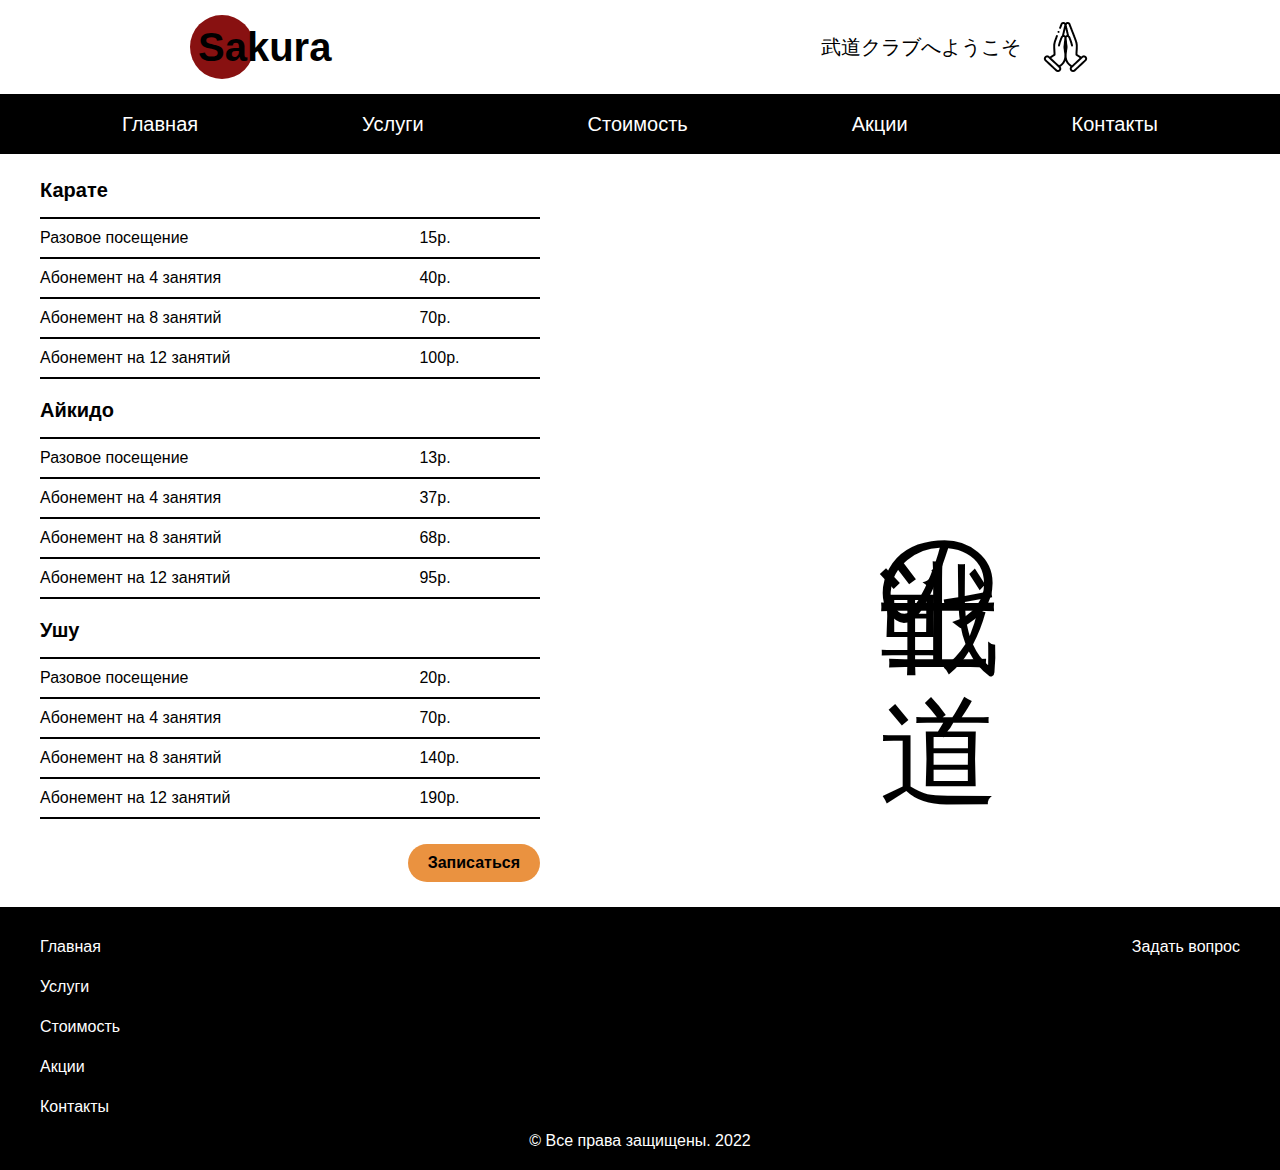
==== price.html @ e5c6730b "Add files via upload" ====
<!DOCTYPE html>
<html lang="ru">
    <head>
        <meta charset="UTF-8">
        <title>Стоимость</title>
        <link rel="stylesheet" href="main.css">
    </head>
    <body>
        <div id="modal" class="modal">
            <div class="form-wrapper">
                <form>
                    <span class="close-form" onclick="document.getElementById('modal').style.display = 'none';">✕</span>
                    <input class="input" placeholder="Имя">
                    <input class="input" placeholder="Номер телефона">
                    <button id="send-button" class="button">Отправить</button>
                </form>
            </div>
        </div>
        <div id="join-modal" class="modal">
            <div class="form-wrapper">
                <form>
                    <span class="close-form"
                          onclick="document.getElementById('join-modal').style.display = 'none';">✕</span>
                    <input class="input" placeholder="Имя">
                    <input class="input" placeholder="Номер телефона">
                    <select class="input">
                        <option>Карате</option>
                        <option>Айкидо</option>
                        <option>Ушу</option>
                    </select>
                    <button class="button">Отправить</button>
                </form>
            </div>
        </div>
        <div id="ask-modal" class="modal">
            <div class="form-wrapper">
                <form>
                    <span class="close-form"
                          onclick="document.getElementById('ask-modal').style.display = 'none';">✕</span>
                    <input class="input" placeholder="Имя">
                    <input class="input" placeholder="Номер телефона">
                    <input class="input" placeholder="Вопрос">
                    <button id="ask-button" class="button">Отправить</button>
                </form>
            </div>
        </div>
        <header>
            <div id="logo" onclick="document.location.href = 'index.html';">
                <svg width="64" height="64">
                    <ellipse cx="32" cy="32" rx="32" ry="32" fill="#811"/>
                </svg>
                <span id="logo__name">Sakura</span>
            </div>
            <div id="greeting">
                <span id="greeting__text">武道クラブへようこそ</span>
                <img id="greeting__pray" src="images/pray.png"
                     onclick="document.getElementById('modal').style.display = 'block';">
            </div>
        </header>
        <nav id="nav">
            <ul>
                <li>
                    <a href="index.html">Главная</a>
                </li>
                <li>
                    <a href="services.html">Услуги</a>
                </li>
                <li>
                    <a href="">Стоимость</a>
                </li>
                <li>
                    <a href="promotions.html">Акции</a>
                </li>
                <li>
                    <a href="contacts.html">Контакты</a>
                </li>
            </ul>
        </nav>
        <main style="display: flex;">
            <div id="left-column">
                <div id="karate" class="table">
                    <span class="table__service">Карате</span>
                    <div class="table__row">
                        <span class="table__subscription">Разовое посещение</span>
                        <span class="table__price">15р.</span>
                    </div>
                    <div class="table__row">
                        <span class="table__subscription">Абонемент на 4 занятия</span>
                        <span class="table__price">40р.</span>
                    </div>
                    <div class="table__row">
                        <span class="table__subscription">Абонемент на 8 занятий</span>
                        <span class="table__price">70р.</span>
                    </div>
                    <div class="table__row">
                        <span class="table__subscription">Абонемент на 12 занятий</span>
                        <span class="table__price">100р.</span>
                    </div>
                </div>
                <div id="aikido" class="table">
                    <span class="table__service">Айкидо</span>
                    <div class="table__row">
                        <span class="table__subscription">Разовое посещение</span>
                        <span class="table__price">13р.</span>
                    </div>
                    <div class="table__row">
                        <span class="table__subscription">Абонемент на 4 занятия</span>
                        <span class="table__price">37р.</span>
                    </div>
                    <div class="table__row">
                        <span class="table__subscription">Абонемент на 8 занятий</span>
                        <span class="table__price">68р.</span>
                    </div>
                    <div class="table__row">
                        <span class="table__subscription">Абонемент на 12 занятий</span>
                        <span class="table__price">95р.</span>
                    </div>
                </div>
                <div id="wushu" class="table">
                    <span class="table__service">Ушу</span>
                    <div class="table__row">
                        <span class="table__subscription">Разовое посещение</span>
                        <span class="table__price">20р.</span>
                    </div>
                    <div class="table__row">
                        <span class="table__subscription">Абонемент на 4 занятия</span>
                        <span class="table__price">70р.</span>
                    </div>
                    <div class="table__row">
                        <span class="table__subscription">Абонемент на 8 занятий</span>
                        <span class="table__price">140р.</span>
                    </div>
                    <div class="table__row">
                        <span class="table__subscription">Абонемент на 12 занятий</span>
                        <span class="table__price">190р.</span>
                    </div>
                </div>
                <div id="join">
                    <button id="join-button" onclick="document.getElementById('join-modal').style.display = 'block';">
                        Записаться
                    </button>
                </div>
            </div>
            <div id="right-column">
                <span id="text">戦士の道</span>
            </div>
        </main>
        <footer>
            <div id="footer">
                <div id="footer__row">
                    <nav id="footer__nav">
                        <ul>
                            <li>
                                <a href="index.html">Главная</a>
                            </li>
                            <li>
                                <a href="services.html">Услуги</a>
                            </li>
                            <li>
                                <a href="">Стоимость</a>
                            </li>
                            <li>
                                <a href="promotions.html">Акции</a>
                            </li>
                            <li>
                                <a href="contacts.html">Контакты</a>
                            </li>
                        </ul>
                    </nav>
                    <div id="ask-question" onclick="document.getElementById('ask-modal').style.display = 'block';">
                        <span>Задать вопрос</span>
                    </div>
                </div>
                <div id="rights">
                    <span>&copy; Все права защищены. 2022</span>
                </div>
            </div>
        </footer>
    </body>
</html>
---- main.css ----
:root {
    --width: 1200px;
}

* {
    margin: 0;
    font-family: sans-serif;
}

nav {
    background-color: black;
}

nav > ul {
    padding: 0;
    display: flex;
    list-style-type: none;
}

nav li {
    flex-grow: 1;
}

nav li > a {
    min-height: inherit;
    display: flex;
    align-items: center;
    text-decoration: none;
    color: white;
    transition-duration: 0.2s;
}

nav li:hover > a {
    color: #EA9240;
}

header {
    width: var(--width);
    padding: 15px 150px;
    margin: 0 auto;
    display: flex;
    justify-content: space-between;
    box-sizing: border-box;
}

#logo,
#greeting {
    display: flex;
    align-items: center;
}

#logo {
    width: fit-content;
    position: relative;
    cursor: pointer;
}

#logo__name {
    position: absolute;
    left: 8px;
    font-size: 40px;
    font-weight: bold;
}

#greeting__text {
    margin-right: 20px;
    font-size: 20px;
}

#greeting__pray {
    cursor: pointer;
}

#nav > ul {
    width: var(--width);
    margin: 0 auto;
    justify-content: center;
}

#nav li {
    min-height: 60px;
}

#nav li > a {
    justify-content: center;
    font-size: 20px;
}

main {
    width: var(--width);
    margin: 25px auto;
}

footer {
    padding: 20px 0;
    font-size: 16px;
    color: white;
    background-color: black;
}

#footer {
    width: var(--width);
    margin: 0 auto;
}

#footer__row {
    margin-bottom: 5px;
    display: flex;
    justify-content: space-between;
}

#footer__nav > ul {
    flex-direction: column;
}

#footer__nav li {
    min-height: 40px;
    width: min-content;
}

#ask-question {
    height: 40px;
    display: flex;
    align-items: center;
    cursor: pointer;
    transition-duration: 0.2s;
}

#ask-question:hover {
    color: #EA9240;
}

#rights {
    width: fit-content;
    margin: 0 auto;
}

.modal {
    width: 100vw;
    height: 100vh;
    position: fixed;
    display: none;
    z-index: 10;
    background-color: rgba(0 0 0 / 25%);
}

.form-wrapper {
    height: inherit;
    display: flex;
}

.close-form {
    position: absolute;
    top: 5px;
    right: 10px;
    cursor: pointer;
}

.form-wrapper > form {
    width: 340px;
    padding: 50px 20px 20px;
    margin: auto;
    border-radius: 10px;
    position: relative;
    box-sizing: border-box;
    background-color: white;
}

.input {
    width: 100%;
    padding: 8px 6px;
    margin-bottom: 10px;
    border: 1px solid black;
    border-radius: 5px;
    box-sizing: border-box;
    font-size: 16px;
    outline-style: none;
}

.button {
    width: 100%;
    padding: 10px 20px;
    margin-top: 5px;
    border: none;
    border-radius: 20px;
    font-size: 16px;
    font-weight: bold;
    color: black;
    background-color: #EA9240;
    cursor: pointer;
    transition-duration: 0.2s;
}

.button:hover {
    background-color: #EB872A;
}

#send-button {
    margin-top: 5px;
    font-size: 16px;
    transition-duration: 0.2s;
}

#send-button:hover {
    background-color: #EB872A;
}

#frame {
    position: relative;
    display: flex;
}

#frame > img {
    width: 100%;
}

#frame > span {
    padding: 10px;
    position: absolute;
    left: 30px;
    bottom: 30px;
    border-radius: 10px;
    font-size: 24px;
    font-weight: bold;
    background-color: white;
}

#grid {
    display: flex;
    flex-direction: column;
}

#grid .service {
    position: absolute;
    top: 20px;
    left: 20px;
    font-size: 28px;
    color: white;
}

#grid__first-row {
    display: flex;
    margin-bottom: 15px;
}

.grid__column {
    position: relative;
    flex-basis: 50%;
    background-color: black;
}

.grid__column:first-child {
    margin-right: 15px;
}

#grid__first-row img {
    width: 100%;
    display: flex;
}

.more-link {
    padding: 10px 20px;
    position: absolute;
    bottom: 30px;
    right: 30px;
    border: 2px solid white;
    border-radius: 15px;
    font-size: 16px;
    font-weight: bold;
    text-decoration: none;
    color: black;
    background-color: white;
    transition-duration: 0.2s;
}

.more-link:hover {
    color: white;
    background-color: black;
}

#grid__last-row {
    position: relative;
    display: flex;
    justify-content: center;
    background-color: black;
}

#grid__last-row > img {
    z-index: 1;
}

#grid__last-row > #text {
    position: absolute;
    top: 100px;
    z-index: 0;
    font-size: 60px;
    color: white;
}

#left-column {
    width: 50%;
    padding-right: 100px;
    box-sizing: border-box;
}

.table {
    margin-bottom: 20px;
}

/*.table:last-child {
    margin-bottom: 0;
}*/

.table__service {
    margin-bottom: 15px;
    display: inline-block;
    font-size: 20px;
    font-weight: bold;
}

.table__row {
    padding: 10px 0;
    border-top: 2px solid black;
}

.table__row:last-child {
    border-bottom: 2px solid black;
}

.table__subscription {
    width: 75%;
    display: inline-block;
}

#join {
    display: flex;
    justify-content: flex-end;
}

#join-button {
    padding: 10px 20px;
    margin-top: 5px;
    border: none;
    border-radius: 20px;
    font-size: 16px;
    font-weight: bold;
    color: black;
    background-color: #EA9240;
    cursor: pointer;
    transition-duration: 0.2s;
}

#join-button:hover {
    background-color: #EB872A;
}

#right-column {
    flex: 50%;
    display: flex;
    justify-content: center;
    align-items: center;
}

#right-column > #text {
    font-size: 120px;
    writing-mode: vertical-lr;
}

#promotion {
    height: 360px;
    display: flex;
    flex-direction: column;
    justify-content: center;
    align-items: center;
    background-color: black;
}

#promotion__description {
    margin-bottom: 30px;
    font-size: 20px;
    color: white;
}

#promotion__content {
    display: flex;
    align-items: center;
}

#plus,
#equal,
#discount {
    color: white;
}

#discount {
    display: flex;
    flex-direction: column;
    align-items: center;
}

#plus,
#equal,
#discount__count {
    font-size: 120px;
    font-weight: bold;
}

#plus,
#equal {
    margin: 0 30px;
}

#discount__count {
    margin-bottom: 15px;
}

#contacts {
    font-size: 20px;
}

#address {
    margin-bottom: 20px;
}

#address > span:first-child,
#phone-number > span:first-child {
    font-weight: bold;
}
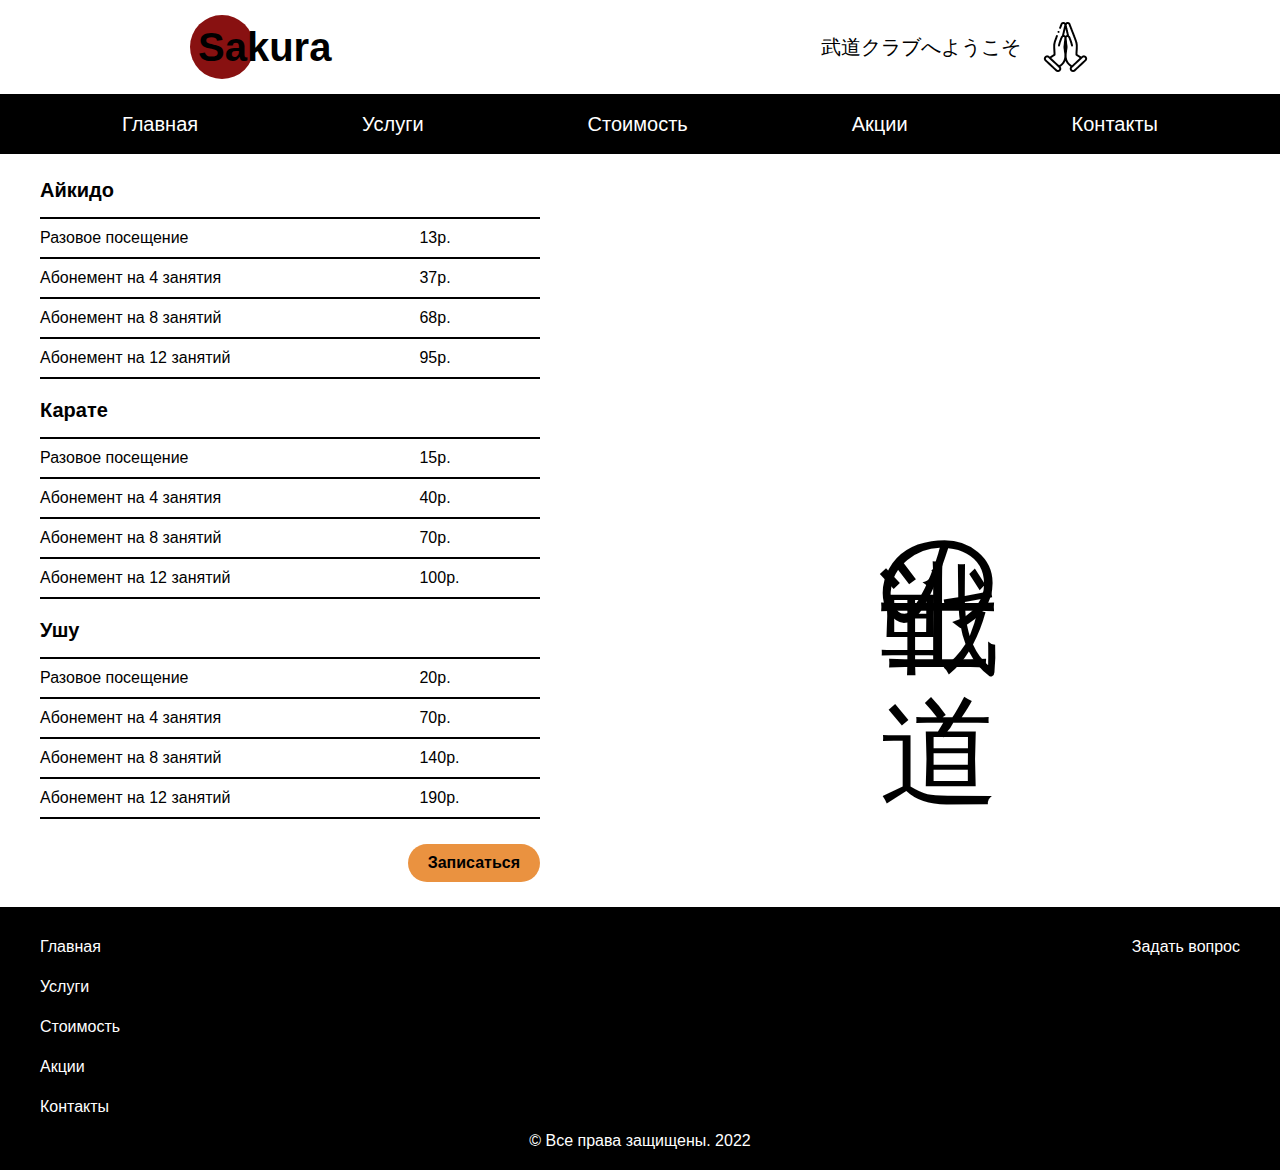
==== commit 467df598: "Add files via upload" ====
--- a/price.html
+++ b/price.html
@@ -24,8 +24,8 @@
                     <input class="input" placeholder="Имя">
                     <input class="input" placeholder="Номер телефона">
                     <select class="input">
+                        <option>Айкидо</option>
                         <option>Карате</option>
-                        <option>Айкидо</option>
                         <option>Ушу</option>
                     </select>
                     <button class="button">Отправить</button>
@@ -78,6 +78,25 @@
         </nav>
         <main style="display: flex;">
             <div id="left-column">
+                <div id="aikido" class="table">
+                    <span class="table__service">Айкидо</span>
+                    <div class="table__row">
+                        <span class="table__subscription">Разовое посещение</span>
+                        <span class="table__price">13р.</span>
+                    </div>
+                    <div class="table__row">
+                        <span class="table__subscription">Абонемент на 4 занятия</span>
+                        <span class="table__price">37р.</span>
+                    </div>
+                    <div class="table__row">
+                        <span class="table__subscription">Абонемент на 8 занятий</span>
+                        <span class="table__price">68р.</span>
+                    </div>
+                    <div class="table__row">
+                        <span class="table__subscription">Абонемент на 12 занятий</span>
+                        <span class="table__price">95р.</span>
+                    </div>
+                </div>
                 <div id="karate" class="table">
                     <span class="table__service">Карате</span>
                     <div class="table__row">
@@ -95,25 +114,6 @@
                     <div class="table__row">
                         <span class="table__subscription">Абонемент на 12 занятий</span>
                         <span class="table__price">100р.</span>
-                    </div>
-                </div>
-                <div id="aikido" class="table">
-                    <span class="table__service">Айкидо</span>
-                    <div class="table__row">
-                        <span class="table__subscription">Разовое посещение</span>
-                        <span class="table__price">13р.</span>
-                    </div>
-                    <div class="table__row">
-                        <span class="table__subscription">Абонемент на 4 занятия</span>
-                        <span class="table__price">37р.</span>
-                    </div>
-                    <div class="table__row">
-                        <span class="table__subscription">Абонемент на 8 занятий</span>
-                        <span class="table__price">68р.</span>
-                    </div>
-                    <div class="table__row">
-                        <span class="table__subscription">Абонемент на 12 занятий</span>
-                        <span class="table__price">95р.</span>
                     </div>
                 </div>
                 <div id="wushu" class="table">
